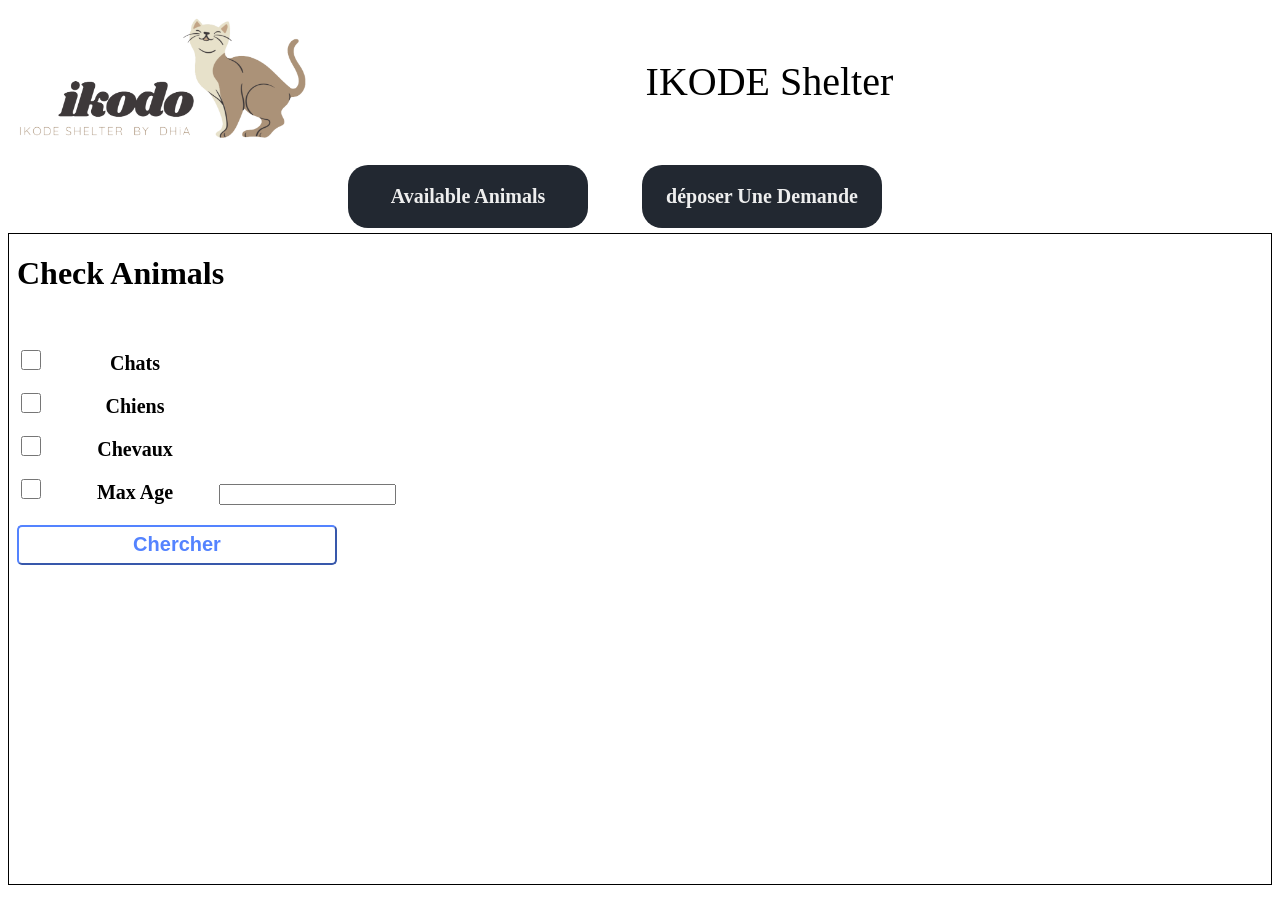
==== index.html @ c01f13eb "Initial commit" ====
<html lang="en">
  <head>
    <meta charset="UTF-8" />
    <meta name="viewport" content="width=device-width, initial-scale=1.0" />
    <title>Document</title>
    <link rel="stylesheet" href="style.css" />
  </head>
  <body>
    <img src="IKODE SHELTER BY DHiA.png" alt="" class="logo" />
    <header>IKODE Shelter</header>
    <nav>
      <a href="Av_animals.html" target="frm" class="link">Available Animals</a>
      <a href="add_demande.html" target="frm" class="link"
        >déposer Une Demande</a
      >
    </nav>
    <main>
      <iframe src="Av_animals.html" name="frm" frameborder="0"></iframe>
    </main>
  </body>
</html>
---- style.css ----
.logo {
  float: left;
  height: 148px;
	transition: transform 2s 2s
}
.logo:hover{ transform: rotate(50deg)}

header {
  text-align: center;
  padding: 50px;
  font-size: 40px;
}
nav {
  text-align: center;
  margin-top: 10px;
}

.link:nth-child(2) {
  margin: 0px 50px;
}

.link {
  display: inline-block;
  text-decoration: none;
  width: 200px;
  font-weight: bolder;
  font-size: 20px;
  padding: 20px;
  background-color: #222831;
  color: #eeeeee;
  border-radius: 20px;
  transition: all 0.2s;
}

.link:hover {
  color: #222831;
  background-color: #eeeeee;
}

main {
  height: calc(100vh - 250px);
  margin-top: 5px;
  border: 1px solid;
}
iframe {
  height: 100%;
  width: 100%;
}
.tinfo {
  table-layout: fixed;
  width: 100%;
  border-collapse: collapse;
  text-align: center;
}
.tinfo th {
  height: 50px;
  font-size: 30px;
}

.tinfo td {
  height: 40px;
}

.tinfo td:hover {
  background-color: #ebebeb;
  cursor: pointer;
}

input[type="checkbox"] {
  width: 20px;
  height: 20px;
  margin-right: 10px;
}
.choice {
  font-size: 20px;
  font-weight: bolder;
}
.mxage {
  width: 100px;
  height: 30px;
  font-size: 20px;
}
.sbtn {
  width: 100px;
  height: 40px;
  font-size: 20px;
  font-weight: bolder;
  background-color: white;
  color: #5483ff;
  border-radius: 5px;
  border-color: #5483ff;
  width: 320px;
  margin-top: 20px;
  transition: all 0.2s;
}
.sbtn:hover {
  background-color: #5483ff;
  color: white;
  cursor: pointer;
}


/*<form action="request.php" method="post" onsubmit="return main2();">
      <label for="name">Nom d'utilisateur</label>
      <input type="text" id="name" name="name" />
      <br />
      <label for="password">Mot de passe</label>
      <input type="password" id="password" name="password" />
      <br />
      <label for="animal_id">id de l'animal</label>
      <input type="text" id="animal_id" name="animal_id" />
      <br />
      <label for="pgcd"></label>
      <input type="text" name="pgcd" id="pgcd" />
      <input type="submit" value="Soumettre" />
    </form>
    */
label {
  font-size: 20px;
  width: 160px;
  text-align: center;
  display: inline-block;
  font-weight: bolder;
  margin-top: 20px;
}
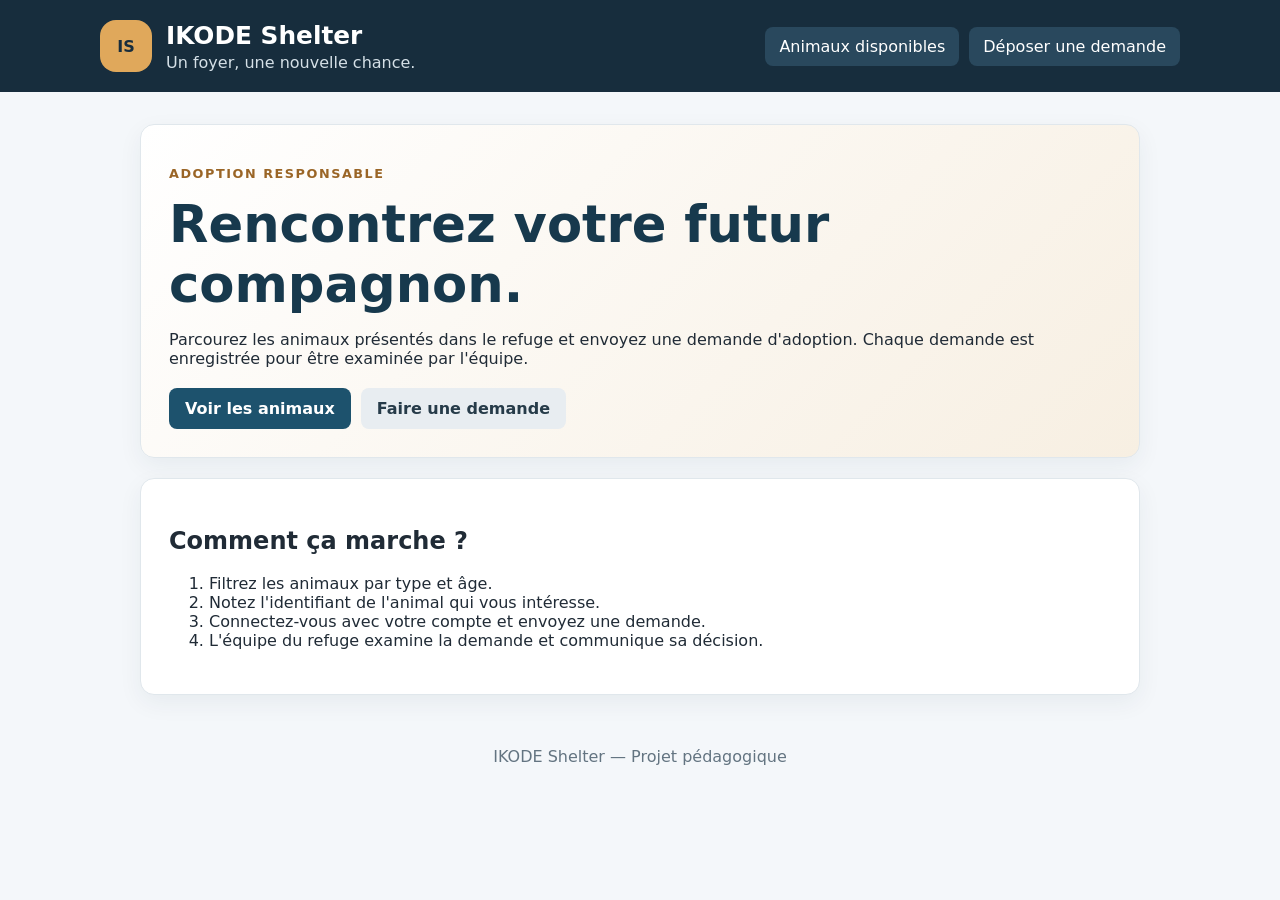
==== commit 8a227207: "Repair animal search and adoption request workflows" ====
--- a/index.html
+++ b/index.html
@@ -1,21 +1,4 @@
-<html lang="en">
-  <head>
-    <meta charset="UTF-8" />
-    <meta name="viewport" content="width=device-width, initial-scale=1.0" />
-    <title>Document</title>
-    <link rel="stylesheet" href="style.css" />
-  </head>
-  <body>
-    <img src="IKODE SHELTER BY DHiA.png" alt="" class="logo" />
-    <header>IKODE Shelter</header>
-    <nav>
-      <a href="Av_animals.html" target="frm" class="link">Available Animals</a>
-      <a href="add_demande.html" target="frm" class="link"
-        >déposer Une Demande</a
-      >
-    </nav>
-    <main>
-      <iframe src="Av_animals.html" name="frm" frameborder="0"></iframe>
-    </main>
-  </body>
-</html>
+<!doctype html>
+<html lang="fr"><head><meta charset="utf-8"><meta name="viewport" content="width=device-width, initial-scale=1"><title>IKODE Shelter — Refuge animalier</title><link rel="stylesheet" href="style.css"></head>
+<body><header class="site-header"><div class="brand"><span class="brand-mark">IS</span><div><h1>IKODE Shelter</h1><p>Un foyer, une nouvelle chance.</p></div></div><nav aria-label="Navigation principale"><a href="Av_animals.html">Animaux disponibles</a><a href="add_demande.php">Déposer une demande</a></nav></header>
+<main class="container"><section class="hero"><p class="eyebrow">ADOPTION RESPONSABLE</p><h2>Rencontrez votre futur compagnon.</h2><p>Parcourez les animaux présentés dans le refuge et envoyez une demande d'adoption. Chaque demande est enregistrée pour être examinée par l'équipe.</p><div class="actions"><a class="button" href="Av_animals.html">Voir les animaux</a><a class="button secondary" href="add_demande.php">Faire une demande</a></div></section><section class="panel"><h2>Comment ça marche ?</h2><ol><li>Filtrez les animaux par type et âge.</li><li>Notez l'identifiant de l'animal qui vous intéresse.</li><li>Connectez-vous avec votre compte et envoyez une demande.</li><li>L'équipe du refuge examine la demande et communique sa décision.</li></ol></section></main><footer>IKODE Shelter — Projet pédagogique</footer></body></html>
--- a/style.css
+++ b/style.css
@@ -1,125 +1,22 @@
-.logo {
-  float: left;
-  height: 148px;
-	transition: transform 2s 2s
-}
-.logo:hover{ transform: rotate(50deg)}
-
-header {
-  text-align: center;
-  padding: 50px;
-  font-size: 40px;
-}
-nav {
-  text-align: center;
-  margin-top: 10px;
-}
-
-.link:nth-child(2) {
-  margin: 0px 50px;
-}
-
-.link {
-  display: inline-block;
-  text-decoration: none;
-  width: 200px;
-  font-weight: bolder;
-  font-size: 20px;
-  padding: 20px;
-  background-color: #222831;
-  color: #eeeeee;
-  border-radius: 20px;
-  transition: all 0.2s;
-}
-
-.link:hover {
-  color: #222831;
-  background-color: #eeeeee;
-}
-
-main {
-  height: calc(100vh - 250px);
-  margin-top: 5px;
-  border: 1px solid;
-}
-iframe {
-  height: 100%;
-  width: 100%;
-}
-.tinfo {
-  table-layout: fixed;
-  width: 100%;
-  border-collapse: collapse;
-  text-align: center;
-}
-.tinfo th {
-  height: 50px;
-  font-size: 30px;
-}
-
-.tinfo td {
-  height: 40px;
-}
-
-.tinfo td:hover {
-  background-color: #ebebeb;
-  cursor: pointer;
-}
-
-input[type="checkbox"] {
-  width: 20px;
-  height: 20px;
-  margin-right: 10px;
-}
-.choice {
-  font-size: 20px;
-  font-weight: bolder;
-}
-.mxage {
-  width: 100px;
-  height: 30px;
-  font-size: 20px;
-}
-.sbtn {
-  width: 100px;
-  height: 40px;
-  font-size: 20px;
-  font-weight: bolder;
-  background-color: white;
-  color: #5483ff;
-  border-radius: 5px;
-  border-color: #5483ff;
-  width: 320px;
-  margin-top: 20px;
-  transition: all 0.2s;
-}
-.sbtn:hover {
-  background-color: #5483ff;
-  color: white;
-  cursor: pointer;
-}
-
-
-/*<form action="request.php" method="post" onsubmit="return main2();">
-      <label for="name">Nom d'utilisateur</label>
-      <input type="text" id="name" name="name" />
-      <br />
-      <label for="password">Mot de passe</label>
-      <input type="password" id="password" name="password" />
-      <br />
-      <label for="animal_id">id de l'animal</label>
-      <input type="text" id="animal_id" name="animal_id" />
-      <br />
-      <label for="pgcd"></label>
-      <input type="text" name="pgcd" id="pgcd" />
-      <input type="submit" value="Soumettre" />
-    </form>
-    */
-label {
-  font-size: 20px;
-  width: 160px;
-  text-align: center;
-  display: inline-block;
-  font-weight: bolder;
-  margin-top: 20px;
-}+:root { font-family: system-ui, -apple-system, "Segoe UI", sans-serif; color: #202b36; background: #f4f7fa; }
+* { box-sizing: border-box; }
+body { margin: 0; }
+.site-header { display: flex; align-items: center; justify-content: space-between; flex-wrap: wrap; gap: 18px; padding: 20px max(24px, calc((100% - 1080px) / 2)); background: #172d3d; color: #fff; }
+.brand { display: flex; align-items: center; gap: 14px; }
+.brand-mark { display: grid; place-items: center; width: 52px; height: 52px; border-radius: 16px; background: #e0a85b; color: #172d3d; font-weight: 800; }
+.brand h1 { margin: 0; font-size: 1.55rem; }.brand p { margin: 3px 0 0; color: #d5e0e7; }
+nav { display: flex; flex-wrap: wrap; gap: 10px; }nav a { padding: 10px 14px; border-radius: 8px; color: #fff; text-decoration: none; background: #29485d; }
+.container { width: min(1000px, calc(100% - 32px)); margin: 32px auto; }
+.hero, .panel { padding: 28px; border-radius: 14px; background: #fff; border: 1px solid #e0e7ec; box-shadow: 0 8px 24px rgb(24 50 70 / 6%); }
+.hero { background: linear-gradient(135deg, #fff, #f7efe2); }.hero h2 { max-width: 700px; margin: 5px 0 12px; font-size: clamp(2rem, 5vw, 3.2rem); color: #17394d; }
+.eyebrow { color: #9a6526; font-size: .8rem; font-weight: 750; letter-spacing: .12em; }
+.actions { display: flex; flex-wrap: wrap; gap: 10px; margin-top: 20px; }
+.button, button { display: inline-block; padding: 11px 16px; border: 0; border-radius: 8px; background: #1d526d; color: #fff; text-decoration: none; font: inherit; font-weight: 650; cursor: pointer; }
+.button.secondary, button.secondary { background: #e8edf1; color: #263b49; }
+.panel { margin-top: 20px; }fieldset { border: 1px solid #d8e0e6; border-radius: 10px; padding: 20px; }legend { padding: 0 8px; font-weight: 700; }
+label { display: block; margin: 14px 0 6px; font-weight: 600; }input, select { width: 100%; max-width: 480px; min-height: 42px; padding: 9px 11px; border: 1px solid #aebbc5; border-radius: 7px; font: inherit; background: #fff; }
+.check { display: flex; align-items: center; gap: 10px; margin: 12px 0; }.check input { width: 18px; min-height: 18px; margin: 0; }
+.table-wrap { overflow-x: auto; }table { width: 100%; border-collapse: collapse; background: #fff; }.tinfo th, .tinfo td { padding: 12px; border-bottom: 1px solid #e2e8ed; text-align: left; }.tinfo th { background: #edf2f5; }
+.success { padding: 14px; border-radius: 8px; background: #e7f5ec; color: #1e653b; }footer { padding: 20px; text-align: center; color: #637481; }
+a { color: #1d526d; }
+@media (max-width: 650px) { .site-header { padding: 18px; } .container { margin: 16px auto; } .hero, .panel { padding: 20px; } }
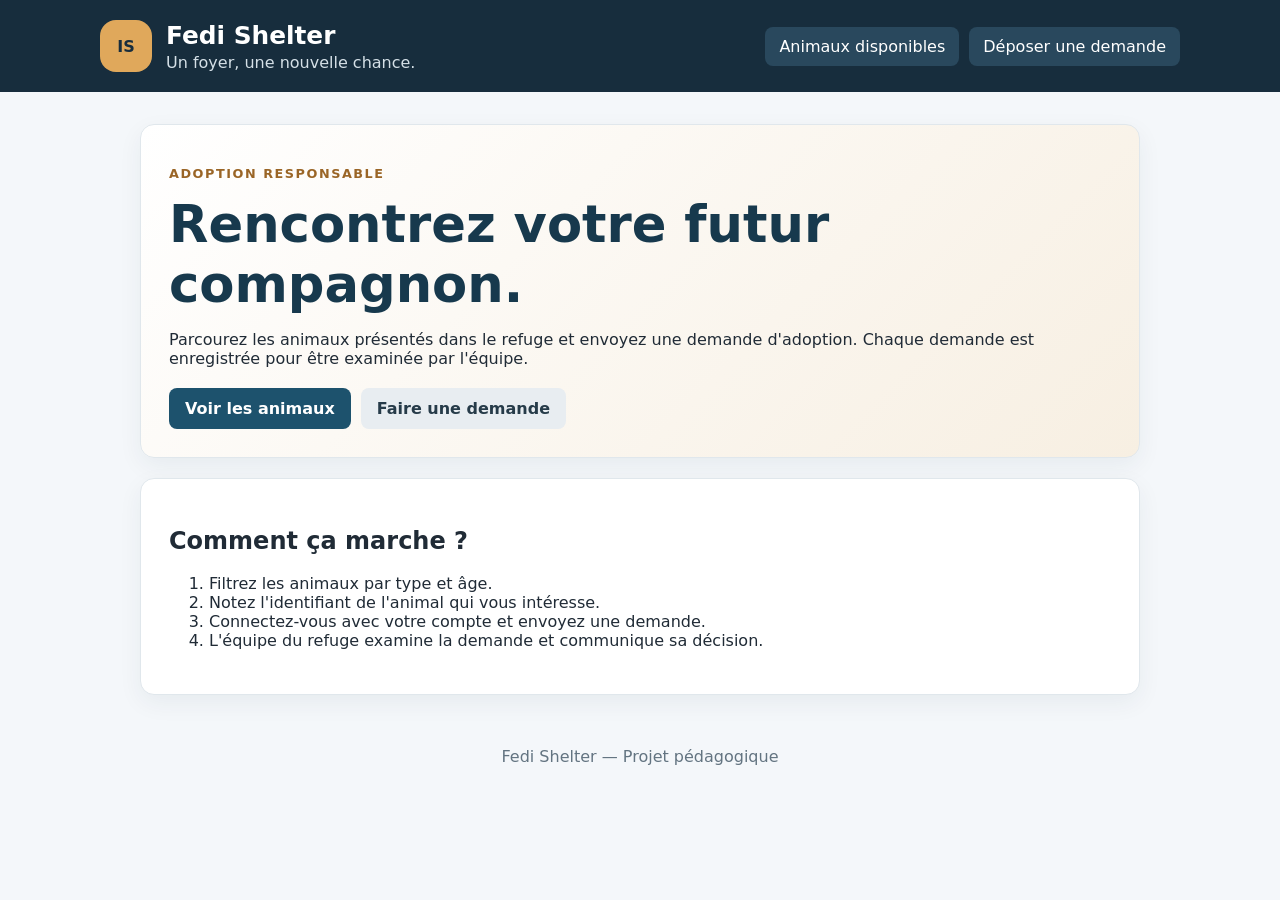
==== commit 77ab7a3d: "Rebrand shelter as Fedi and prevent duplicate requests" ====
--- a/index.html
+++ b/index.html
@@ -1,4 +1,4 @@
 <!doctype html>
-<html lang="fr"><head><meta charset="utf-8"><meta name="viewport" content="width=device-width, initial-scale=1"><title>IKODE Shelter — Refuge animalier</title><link rel="stylesheet" href="style.css"></head>
-<body><header class="site-header"><div class="brand"><span class="brand-mark">IS</span><div><h1>IKODE Shelter</h1><p>Un foyer, une nouvelle chance.</p></div></div><nav aria-label="Navigation principale"><a href="Av_animals.html">Animaux disponibles</a><a href="add_demande.php">Déposer une demande</a></nav></header>
-<main class="container"><section class="hero"><p class="eyebrow">ADOPTION RESPONSABLE</p><h2>Rencontrez votre futur compagnon.</h2><p>Parcourez les animaux présentés dans le refuge et envoyez une demande d'adoption. Chaque demande est enregistrée pour être examinée par l'équipe.</p><div class="actions"><a class="button" href="Av_animals.html">Voir les animaux</a><a class="button secondary" href="add_demande.php">Faire une demande</a></div></section><section class="panel"><h2>Comment ça marche ?</h2><ol><li>Filtrez les animaux par type et âge.</li><li>Notez l'identifiant de l'animal qui vous intéresse.</li><li>Connectez-vous avec votre compte et envoyez une demande.</li><li>L'équipe du refuge examine la demande et communique sa décision.</li></ol></section></main><footer>IKODE Shelter — Projet pédagogique</footer></body></html>
+<html lang="fr"><head><meta charset="utf-8"><meta name="viewport" content="width=device-width, initial-scale=1"><title>Fedi Shelter — Refuge animalier</title><link rel="stylesheet" href="style.css"></head>
+<body><header class="site-header"><div class="brand"><span class="brand-mark">IS</span><div><h1>Fedi Shelter</h1><p>Un foyer, une nouvelle chance.</p></div></div><nav aria-label="Navigation principale"><a href="Av_animals.html">Animaux disponibles</a><a href="add_demande.php">Déposer une demande</a></nav></header>
+<main class="container"><section class="hero"><p class="eyebrow">ADOPTION RESPONSABLE</p><h2>Rencontrez votre futur compagnon.</h2><p>Parcourez les animaux présentés dans le refuge et envoyez une demande d'adoption. Chaque demande est enregistrée pour être examinée par l'équipe.</p><div class="actions"><a class="button" href="Av_animals.html">Voir les animaux</a><a class="button secondary" href="add_demande.php">Faire une demande</a></div></section><section class="panel"><h2>Comment ça marche ?</h2><ol><li>Filtrez les animaux par type et âge.</li><li>Notez l'identifiant de l'animal qui vous intéresse.</li><li>Connectez-vous avec votre compte et envoyez une demande.</li><li>L'équipe du refuge examine la demande et communique sa décision.</li></ol></section></main><footer>Fedi Shelter — Projet pédagogique</footer></body></html>
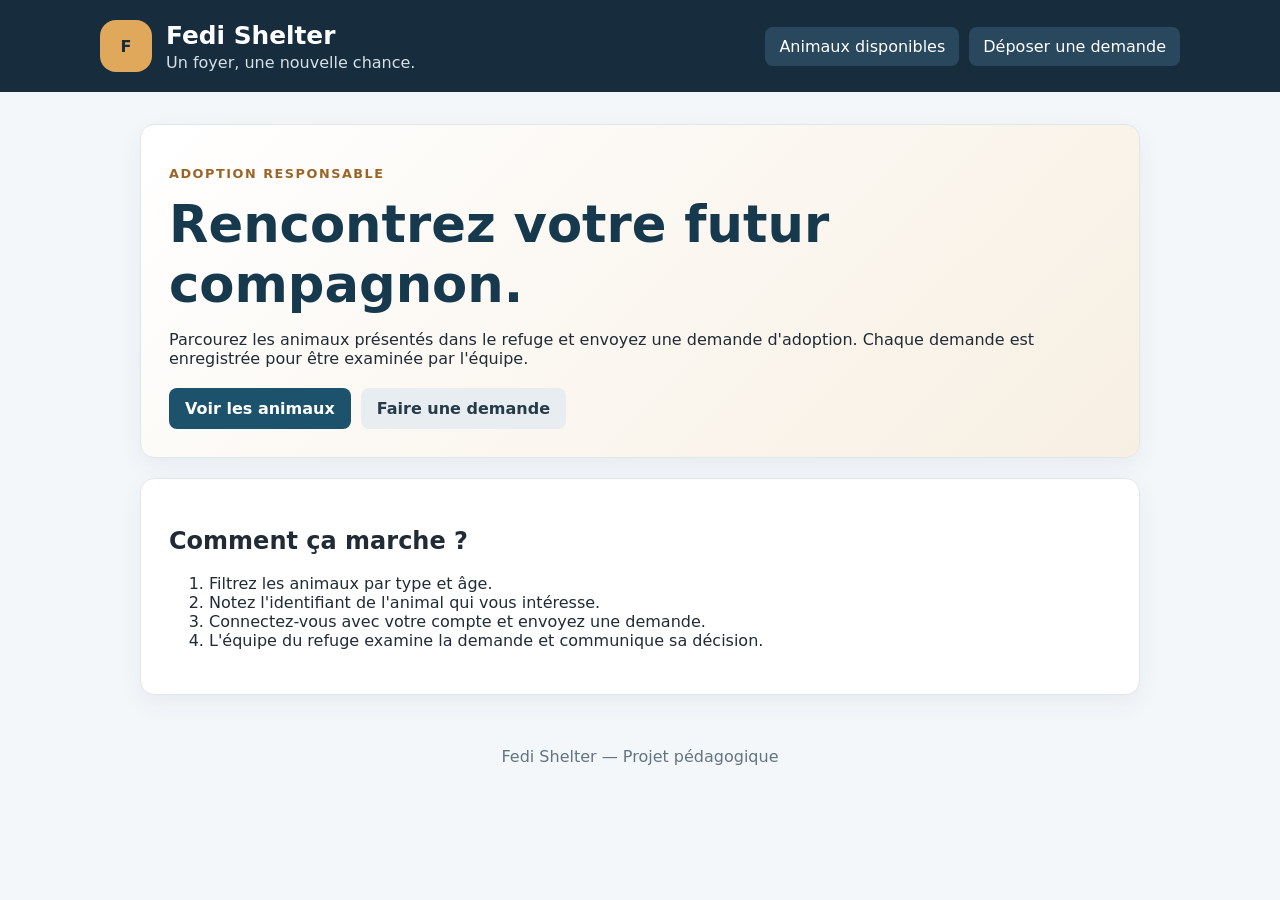
==== commit 9bac4114: "Polish Fedi Shelter branding and setup notes" ====
--- a/index.html
+++ b/index.html
@@ -1,4 +1,4 @@
 <!doctype html>
 <html lang="fr"><head><meta charset="utf-8"><meta name="viewport" content="width=device-width, initial-scale=1"><title>Fedi Shelter — Refuge animalier</title><link rel="stylesheet" href="style.css"></head>
-<body><header class="site-header"><div class="brand"><span class="brand-mark">IS</span><div><h1>Fedi Shelter</h1><p>Un foyer, une nouvelle chance.</p></div></div><nav aria-label="Navigation principale"><a href="Av_animals.html">Animaux disponibles</a><a href="add_demande.php">Déposer une demande</a></nav></header>
+<body><header class="site-header"><div class="brand"><span class="brand-mark">F</span><div><h1>Fedi Shelter</h1><p>Un foyer, une nouvelle chance.</p></div></div><nav aria-label="Navigation principale"><a href="Av_animals.html">Animaux disponibles</a><a href="add_demande.php">Déposer une demande</a></nav></header>
 <main class="container"><section class="hero"><p class="eyebrow">ADOPTION RESPONSABLE</p><h2>Rencontrez votre futur compagnon.</h2><p>Parcourez les animaux présentés dans le refuge et envoyez une demande d'adoption. Chaque demande est enregistrée pour être examinée par l'équipe.</p><div class="actions"><a class="button" href="Av_animals.html">Voir les animaux</a><a class="button secondary" href="add_demande.php">Faire une demande</a></div></section><section class="panel"><h2>Comment ça marche ?</h2><ol><li>Filtrez les animaux par type et âge.</li><li>Notez l'identifiant de l'animal qui vous intéresse.</li><li>Connectez-vous avec votre compte et envoyez une demande.</li><li>L'équipe du refuge examine la demande et communique sa décision.</li></ol></section></main><footer>Fedi Shelter — Projet pédagogique</footer></body></html>
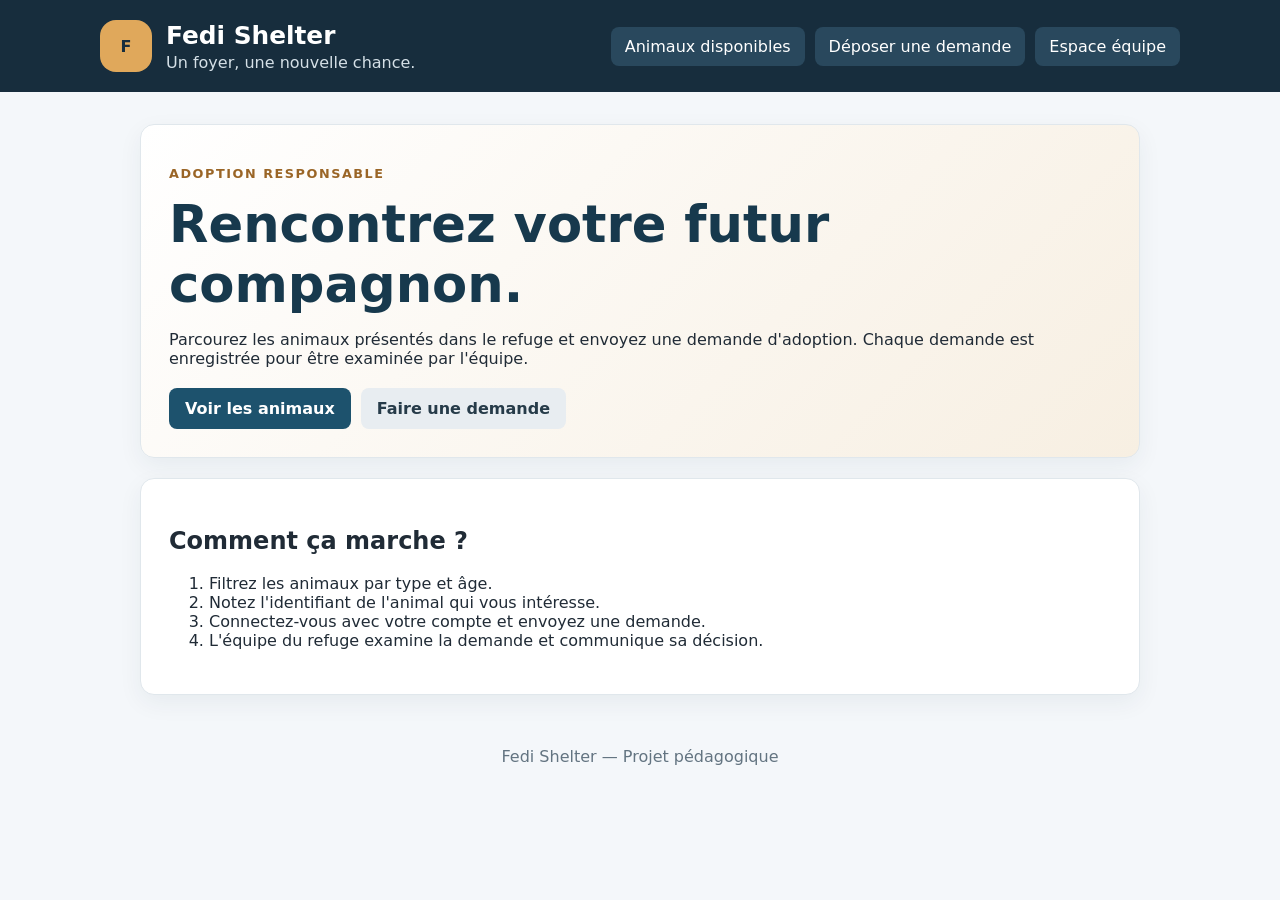
==== commit 9508863e: "Add staff dashboard for adoption request decisions" ====
--- a/index.html
+++ b/index.html
@@ -1,4 +1,4 @@
 <!doctype html>
 <html lang="fr"><head><meta charset="utf-8"><meta name="viewport" content="width=device-width, initial-scale=1"><title>Fedi Shelter — Refuge animalier</title><link rel="stylesheet" href="style.css"></head>
-<body><header class="site-header"><div class="brand"><span class="brand-mark">F</span><div><h1>Fedi Shelter</h1><p>Un foyer, une nouvelle chance.</p></div></div><nav aria-label="Navigation principale"><a href="Av_animals.html">Animaux disponibles</a><a href="add_demande.php">Déposer une demande</a></nav></header>
+<body><header class="site-header"><div class="brand"><span class="brand-mark">F</span><div><h1>Fedi Shelter</h1><p>Un foyer, une nouvelle chance.</p></div></div><nav aria-label="Navigation principale"><a href="Av_animals.html">Animaux disponibles</a><a href="add_demande.php">Déposer une demande</a><a href="admin.php">Espace équipe</a></nav></header>
 <main class="container"><section class="hero"><p class="eyebrow">ADOPTION RESPONSABLE</p><h2>Rencontrez votre futur compagnon.</h2><p>Parcourez les animaux présentés dans le refuge et envoyez une demande d'adoption. Chaque demande est enregistrée pour être examinée par l'équipe.</p><div class="actions"><a class="button" href="Av_animals.html">Voir les animaux</a><a class="button secondary" href="add_demande.php">Faire une demande</a></div></section><section class="panel"><h2>Comment ça marche ?</h2><ol><li>Filtrez les animaux par type et âge.</li><li>Notez l'identifiant de l'animal qui vous intéresse.</li><li>Connectez-vous avec votre compte et envoyez une demande.</li><li>L'équipe du refuge examine la demande et communique sa décision.</li></ol></section></main><footer>Fedi Shelter — Projet pédagogique</footer></body></html>
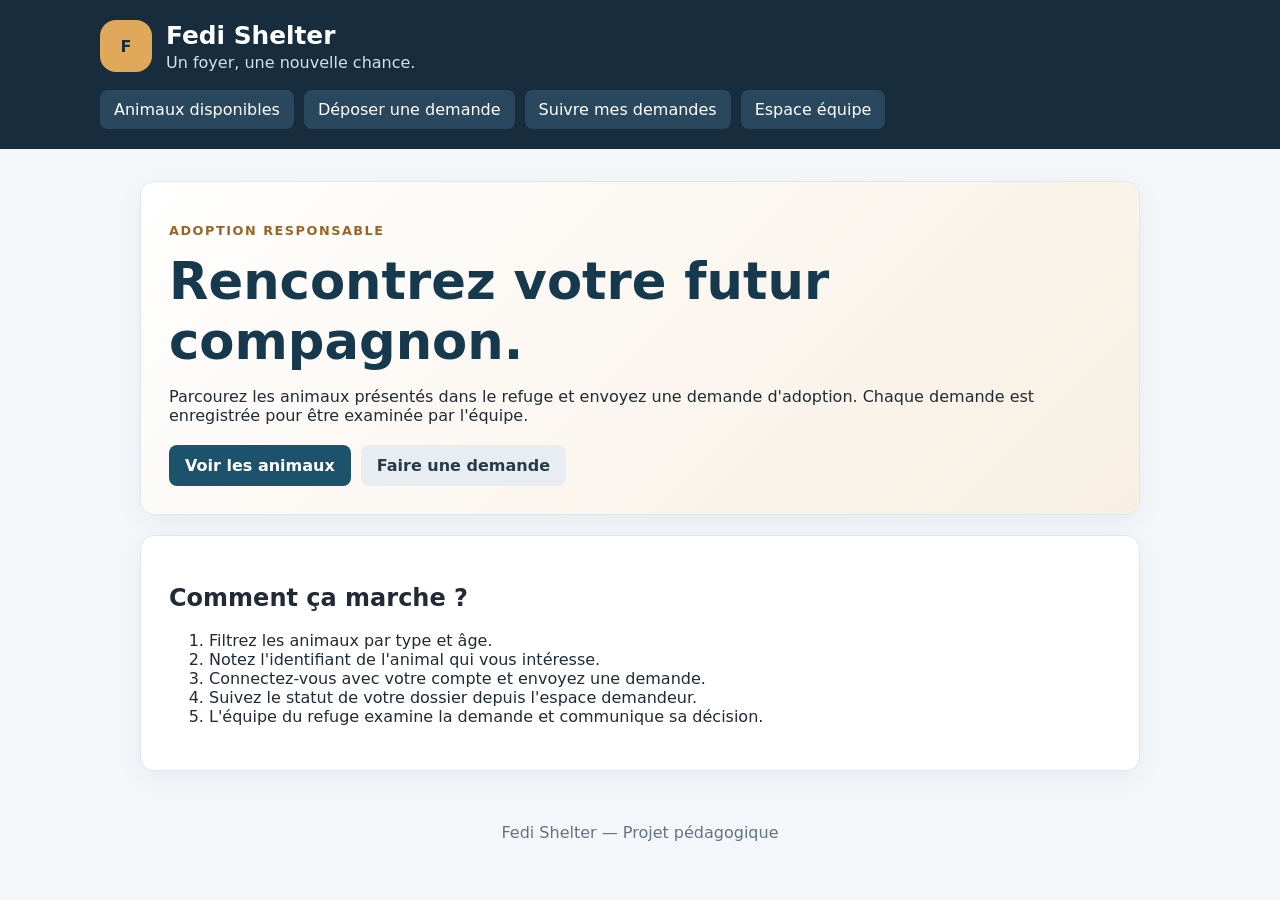
==== commit fe487830: "Add request tracking to Fedi Shelter navigation" ====
--- a/index.html
+++ b/index.html
@@ -1,4 +1,4 @@
 <!doctype html>
 <html lang="fr"><head><meta charset="utf-8"><meta name="viewport" content="width=device-width, initial-scale=1"><title>Fedi Shelter — Refuge animalier</title><link rel="stylesheet" href="style.css"></head>
-<body><header class="site-header"><div class="brand"><span class="brand-mark">F</span><div><h1>Fedi Shelter</h1><p>Un foyer, une nouvelle chance.</p></div></div><nav aria-label="Navigation principale"><a href="Av_animals.html">Animaux disponibles</a><a href="add_demande.php">Déposer une demande</a><a href="admin.php">Espace équipe</a></nav></header>
-<main class="container"><section class="hero"><p class="eyebrow">ADOPTION RESPONSABLE</p><h2>Rencontrez votre futur compagnon.</h2><p>Parcourez les animaux présentés dans le refuge et envoyez une demande d'adoption. Chaque demande est enregistrée pour être examinée par l'équipe.</p><div class="actions"><a class="button" href="Av_animals.html">Voir les animaux</a><a class="button secondary" href="add_demande.php">Faire une demande</a></div></section><section class="panel"><h2>Comment ça marche ?</h2><ol><li>Filtrez les animaux par type et âge.</li><li>Notez l'identifiant de l'animal qui vous intéresse.</li><li>Connectez-vous avec votre compte et envoyez une demande.</li><li>L'équipe du refuge examine la demande et communique sa décision.</li></ol></section></main><footer>Fedi Shelter — Projet pédagogique</footer></body></html>
+<body><header class="site-header"><div class="brand"><span class="brand-mark">F</span><div><h1>Fedi Shelter</h1><p>Un foyer, une nouvelle chance.</p></div></div><nav aria-label="Navigation principale"><a href="Av_animals.html">Animaux disponibles</a><a href="add_demande.php">Déposer une demande</a><a href="my_requests.php">Suivre mes demandes</a><a href="admin.php">Espace équipe</a></nav></header>
+<main class="container"><section class="hero"><p class="eyebrow">ADOPTION RESPONSABLE</p><h2>Rencontrez votre futur compagnon.</h2><p>Parcourez les animaux présentés dans le refuge et envoyez une demande d'adoption. Chaque demande est enregistrée pour être examinée par l'équipe.</p><div class="actions"><a class="button" href="Av_animals.html">Voir les animaux</a><a class="button secondary" href="add_demande.php">Faire une demande</a></div></section><section class="panel"><h2>Comment ça marche ?</h2><ol><li>Filtrez les animaux par type et âge.</li><li>Notez l'identifiant de l'animal qui vous intéresse.</li><li>Connectez-vous avec votre compte et envoyez une demande.</li><li>Suivez le statut de votre dossier depuis l'espace demandeur.</li><li>L'équipe du refuge examine la demande et communique sa décision.</li></ol></section></main><footer>Fedi Shelter — Projet pédagogique</footer></body></html>
